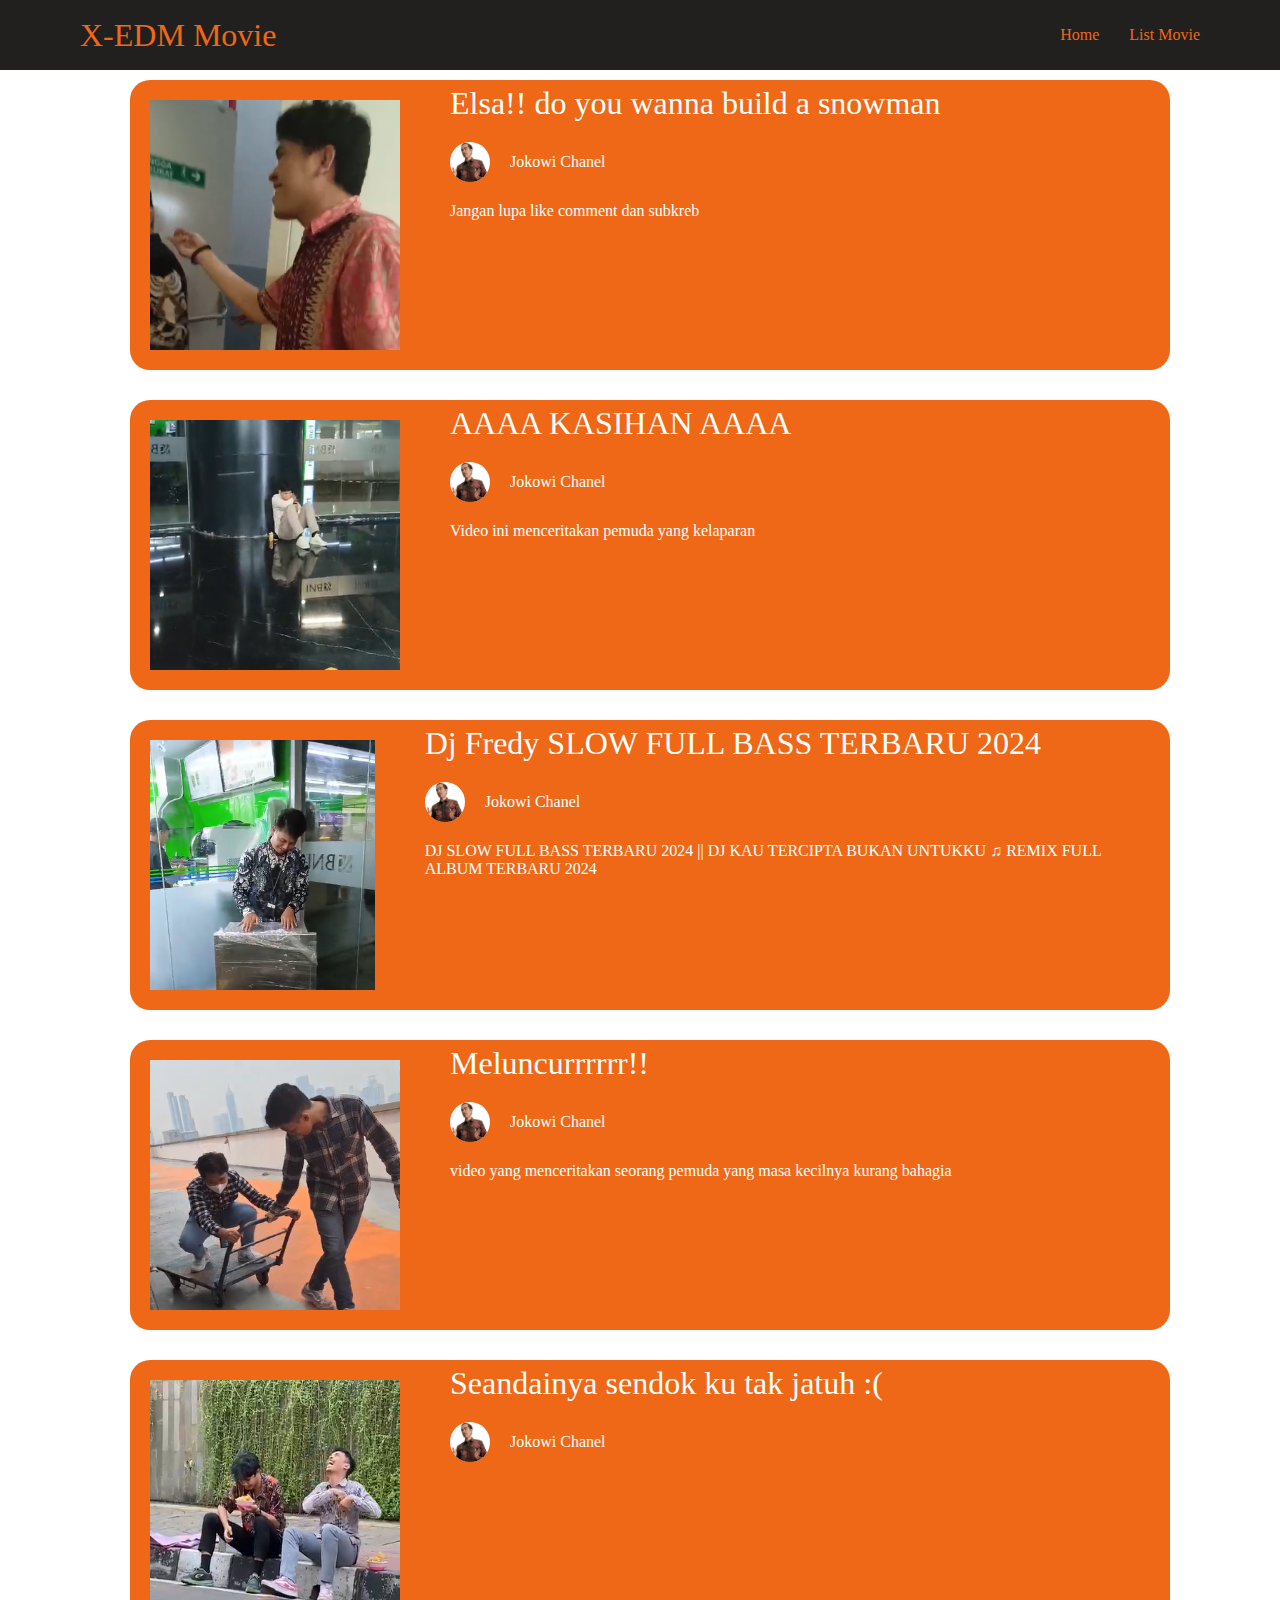
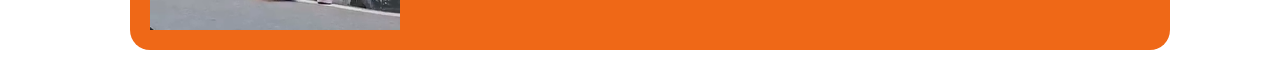
==== moviecard.html @ bce836df "done" ====
<!DOCTYPE html>
<html lang="en">

<head>
    <meta charset="UTF-8">
    <meta name="viewport" content="width=device-width, initial-scale=1.0">
    <title>Document</title>
    <link rel="stylesheet" href="styleCardHome.css">
</head>

<body>
    <nav>
        <div class="warpNav">
            <h1>X-EDM Movie</h1>
            <div class="bntNav">
                <a href="index.html">Home</a>
                <a href="moviecard.html">List Movie</a>
            </div>
        </div>
    </nav>
    <div class="containerMovie">
        <a href="video1.html">
            <div class="cardMovie">
                <img src="asset/elsaa.png" alt=""  id="imgCard">
                <div class="articleMovie">
                    <h1>Elsa!! do you wanna build a snowman</h1>
                    <div class="akun">
                        <img src="asset/jokowi.png" alt="" id="imgAkun">
                        <h1>Jokowi Chanel</h1>
                    </div>
                    <P>Jangan lupa like comment dan subkreb</P>
                </div>
            </div>
        </a>
        <a href="video2.html">
            <div class="cardMovie">
                <img src="asset/opiSad.png" alt=""  id="imgCard">
                <div class="articleMovie">
                    <h1>AAAA KASIHAN AAAA</h1>
                    <div class="akun">
                        <img src="asset/jokowi.png" alt="" id="imgAkun">
                        <h1>Jokowi Chanel</h1>
                    </div>
                    <P>Video ini menceritakan pemuda yang kelaparan</P>
                </div>
            </div>
        </a>
        <a href="video3.html">
            <div class="cardMovie">
                <img src="asset/djFredy.png" alt=""  id="imgCard">
                <div class="articleMovie">
                    <h1>Dj Fredy SLOW FULL BASS TERBARU 2024</h1>
                    <div class="akun">
                        <img src="asset/jokowi.png" alt="" id="imgAkun">
                        <h1>Jokowi Chanel</h1>
                    </div>
                    <P>DJ SLOW FULL BASS TERBARU 2024 || DJ KAU TERCIPTA BUKAN UNTUKKU ♫ REMIX FULL ALBUM TERBARU 2024</P>
                </div>
            </div>
        </a>
        <a href="video4.html">
            <div class="cardMovie">
                <img src="asset/meluncurrr.png" alt=""  id="imgCard">
                <div class="articleMovie">
                    <h1>Meluncurrrrrr!!</h1>
                    <div class="akun">
                        <img src="asset/jokowi.png" alt="" id="imgAkun">
                        <h1>Jokowi Chanel</h1>
                    </div>
                    <P>video yang menceritakan seorang pemuda yang masa kecilnya kurang bahagia</P>
                </div>
            </div>
        </a>
        <a href="video5.html">
            <div class="cardMovie">
                <img src="asset/sendokk.png" alt=""  id="imgCard">
                <div class="articleMovie">
                    <h1>Seandainya sendok ku tak jatuh :(</h1>
                    <div class="akun">
                        <img src="asset/jokowi.png" alt="" id="imgAkun">
                        <h1>Jokowi Chanel</h1>
                    </div>
                    <P></P>
                </div>
            </div>
        </a>
    </div>
    
</body>

</html>
---- styleCardHome.css ----
@import url('https://fonts.googleapis.com/css2?family=League+Spartan:wght@100;200;300;400;500;600;700;800;900&family=Permanent+Marker&family=Rubik+Burned&display=swap');

*{
    padding: 0;
    margin: 0;
    font-family: "Permanent Marker", cursive;
    font-weight: 400;
    font-style: normal;
    
}

body {
    background-color: white;
}

nav {
    width: 100%;
}

.warpNav {
    height: 70px;
    background-color: #21201f;
    align-items: center;
    justify-content: space-between;
    display: flex;
    padding: 0 80px;
    flex-wrap: wrap;
}

nav h1 {
    color: #ef6817;
}

.bntNav a {
    text-decoration: none;
    color: #ef6817;
}

.bntNav {
    display: flex;
    gap: 30px;
}

.containerMovie{
    gap: 30px;
    width: 100%;
    height: fit-content;
    display: flex;
    align-items: center;
    justify-content: center;
    flex-direction: column;
    padding: 10px;
}

.containerMovie a{
    text-decoration: none;
    color: white;
}

.cardMovie{
    width: 1000px;
    height: 250px;
    background-color: #ef6817;
    border-radius: 20px;
    display: flex;
    justify-content: flex-start;
    align-items: center;
    padding: 20px;
}

.akun{
    display: flex;
    align-items: center;
    gap: 20px;
}

.akun h1{
    font-size: 16px;
}

.articleMovie{
    height: 280px;
    margin-left: 50px;
    display: flex;
    flex-direction: column;
    gap: 20px;
}

#imgAkun{
    width: 40px;
    height: 40px;
    background: white;
    border-radius: 50%;
}

#imgCard{
    width: 250px;
    height: 250px;
}
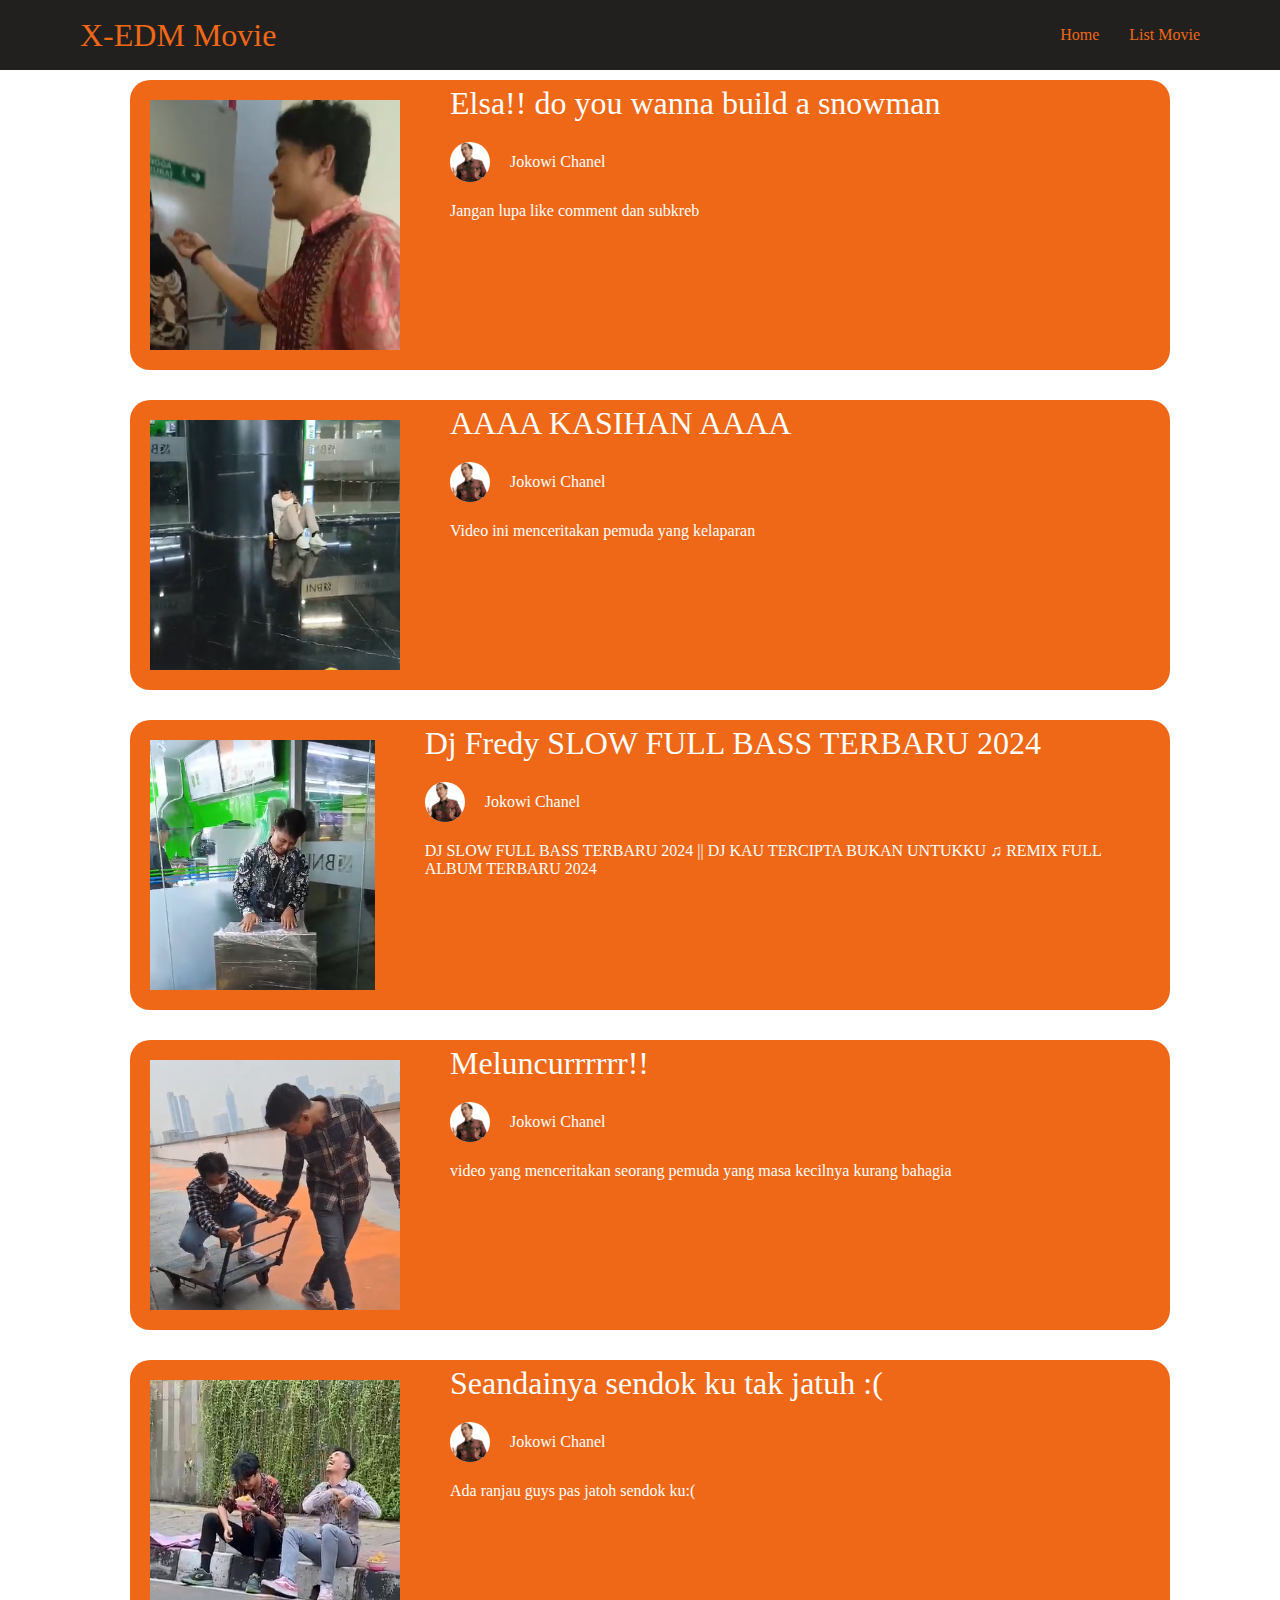
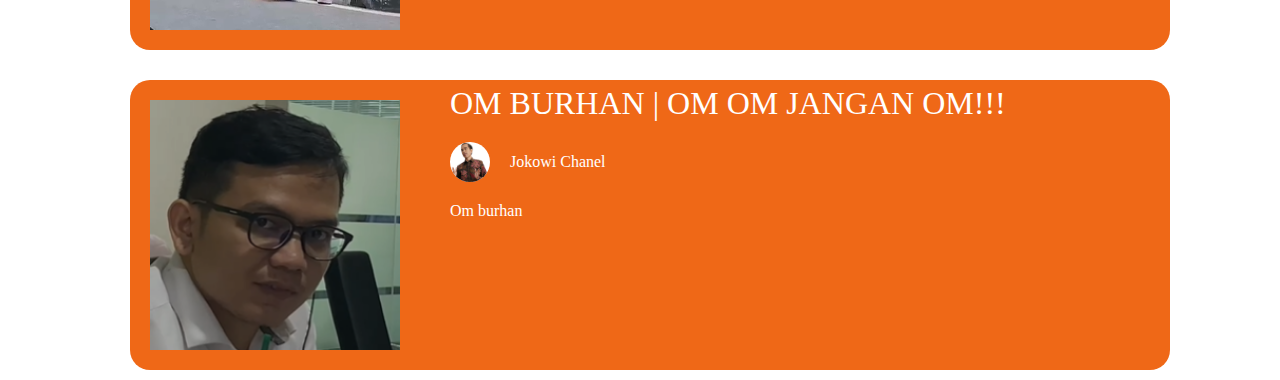
==== commit adb24618: "om" ====
--- a/moviecard.html
+++ b/moviecard.html
@@ -80,7 +80,20 @@
                         <img src="asset/jokowi.png" alt="" id="imgAkun">
                         <h1>Jokowi Chanel</h1>
                     </div>
-                    <P></P>
+                    <P>Ada ranjau guys pas jatoh sendok ku:(</P>
+                </div>
+            </div>
+        </a>
+        <a href="video6.html">
+            <div class="cardMovie">
+                <img src="asset/om.png" alt=""  id="imgCard">
+                <div class="articleMovie">
+                    <h1>OM BURHAN | OM OM JANGAN OM!!!</h1>
+                    <div class="akun">
+                        <img src="asset/jokowi.png" alt="" id="imgAkun">
+                        <h1>Jokowi Chanel</h1>
+                    </div>
+                    <P>Om burhan</P>
                 </div>
             </div>
         </a>
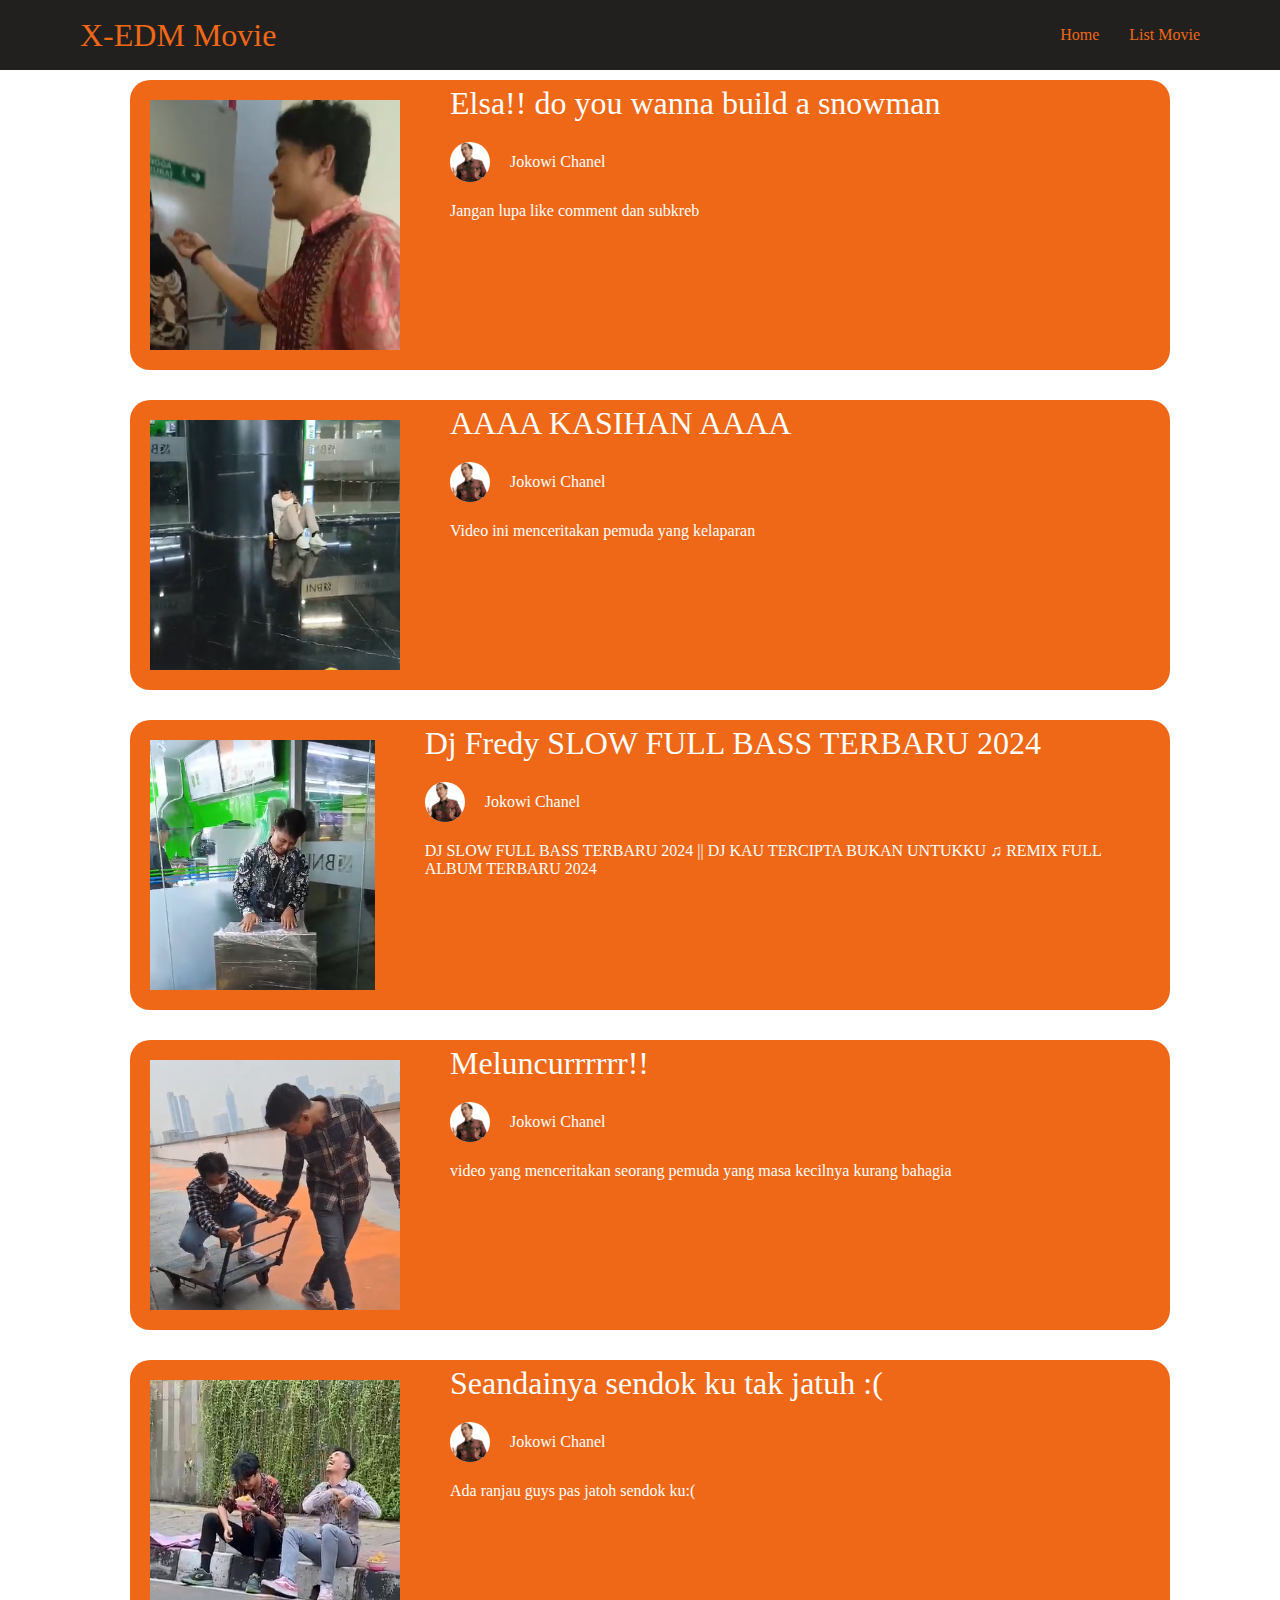
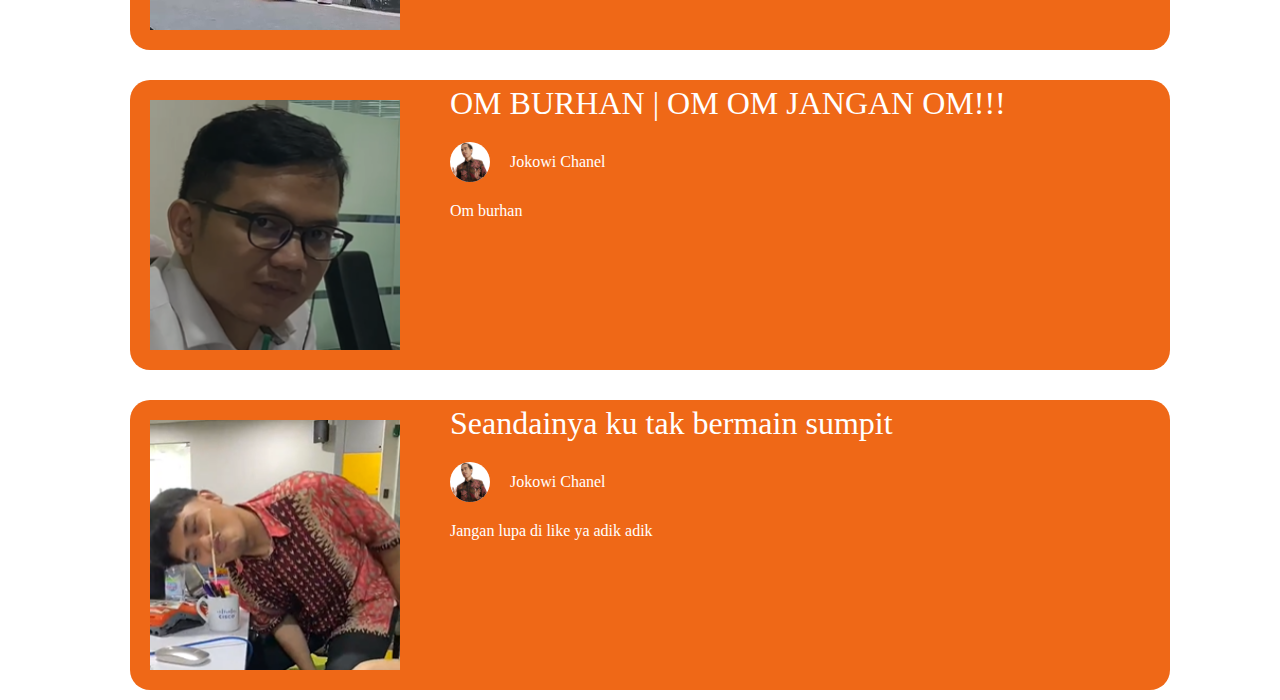
==== commit 5bda846f: "done" ====
--- a/moviecard.html
+++ b/moviecard.html
@@ -97,6 +97,19 @@
                 </div>
             </div>
         </a>
+        <a href="video7.html">
+            <div class="cardMovie">
+                <img src="asset/sumpit.png" alt=""  id="imgCard">
+                <div class="articleMovie">
+                    <h1>Seandainya ku tak bermain sumpit</h1>
+                    <div class="akun">
+                        <img src="asset/jokowi.png" alt="" id="imgAkun">
+                        <h1>Jokowi Chanel</h1>
+                    </div>
+                    <P>Jangan lupa di like ya adik adik</P>
+                </div>
+            </div>
+        </a>
     </div>
     
 </body>
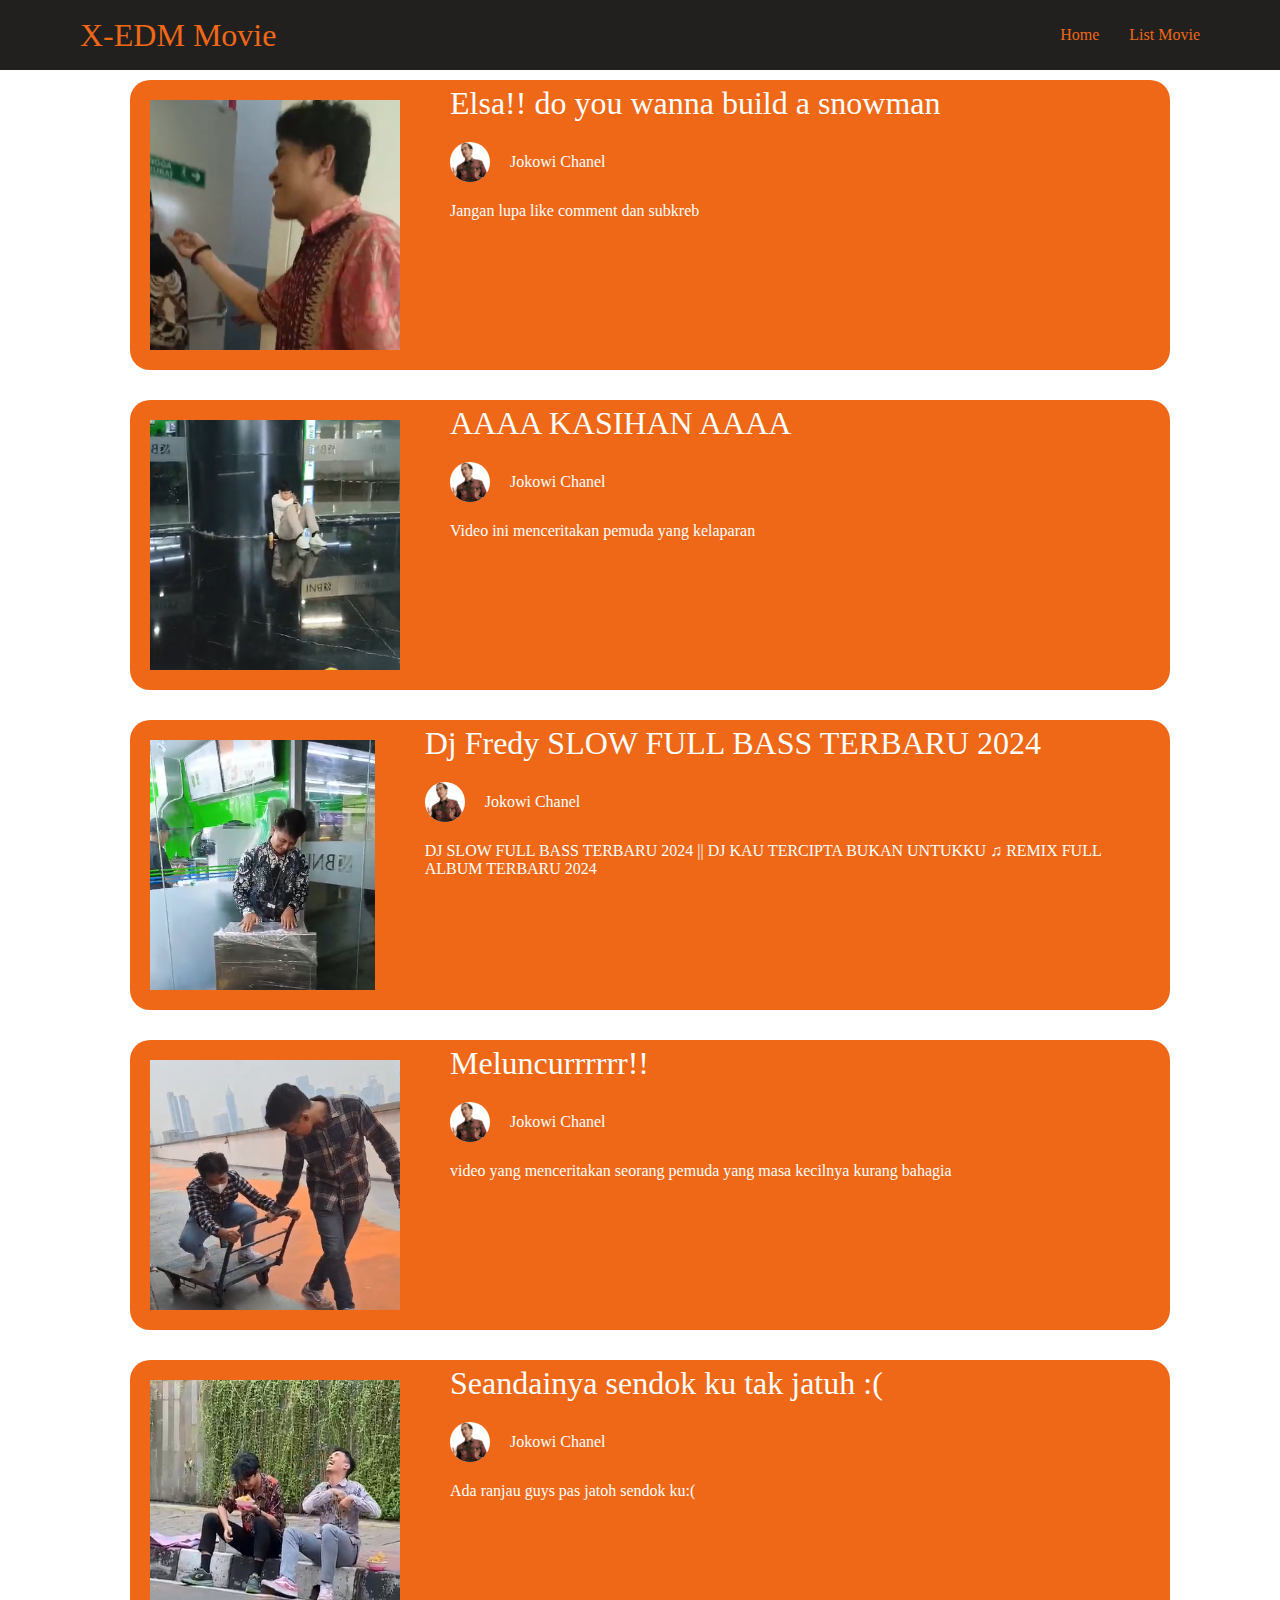
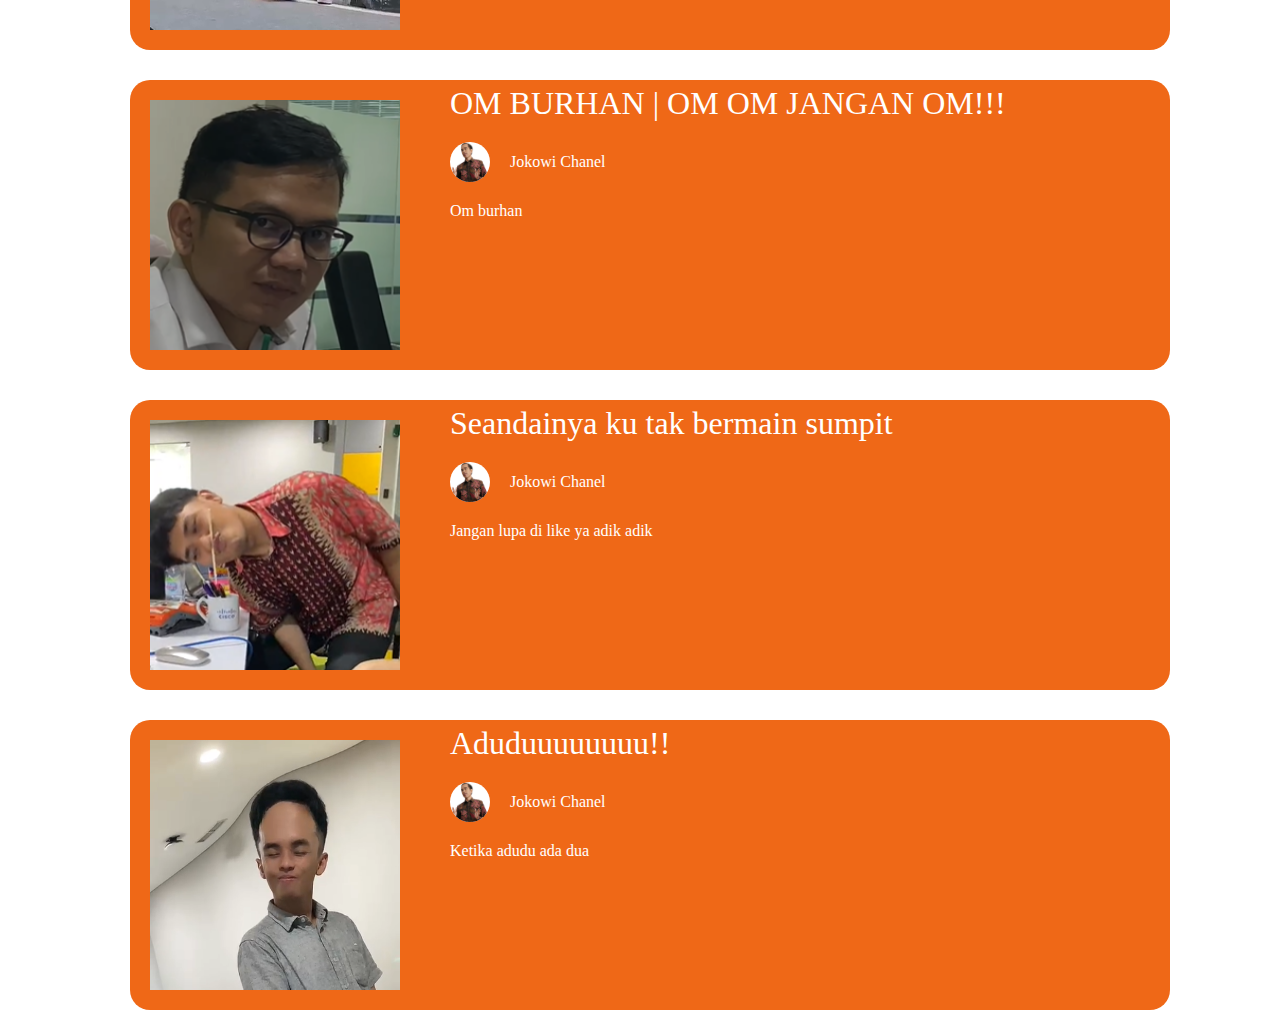
==== commit c6f209bc: "done" ====
--- a/moviecard.html
+++ b/moviecard.html
@@ -110,6 +110,19 @@
                 </div>
             </div>
         </a>
+        <a href="video8.html">
+            <div class="cardMovie">
+                <img src="asset/adudu.png" alt=""  id="imgCard">
+                <div class="articleMovie">
+                    <h1>Aduduuuuuuuu!!</h1>
+                    <div class="akun">
+                        <img src="asset/jokowi.png" alt="" id="imgAkun">
+                        <h1>Jokowi Chanel</h1>
+                    </div>
+                    <P>Ketika adudu ada dua</P>
+                </div>
+            </div>
+        </a>
     </div>
     
 </body>
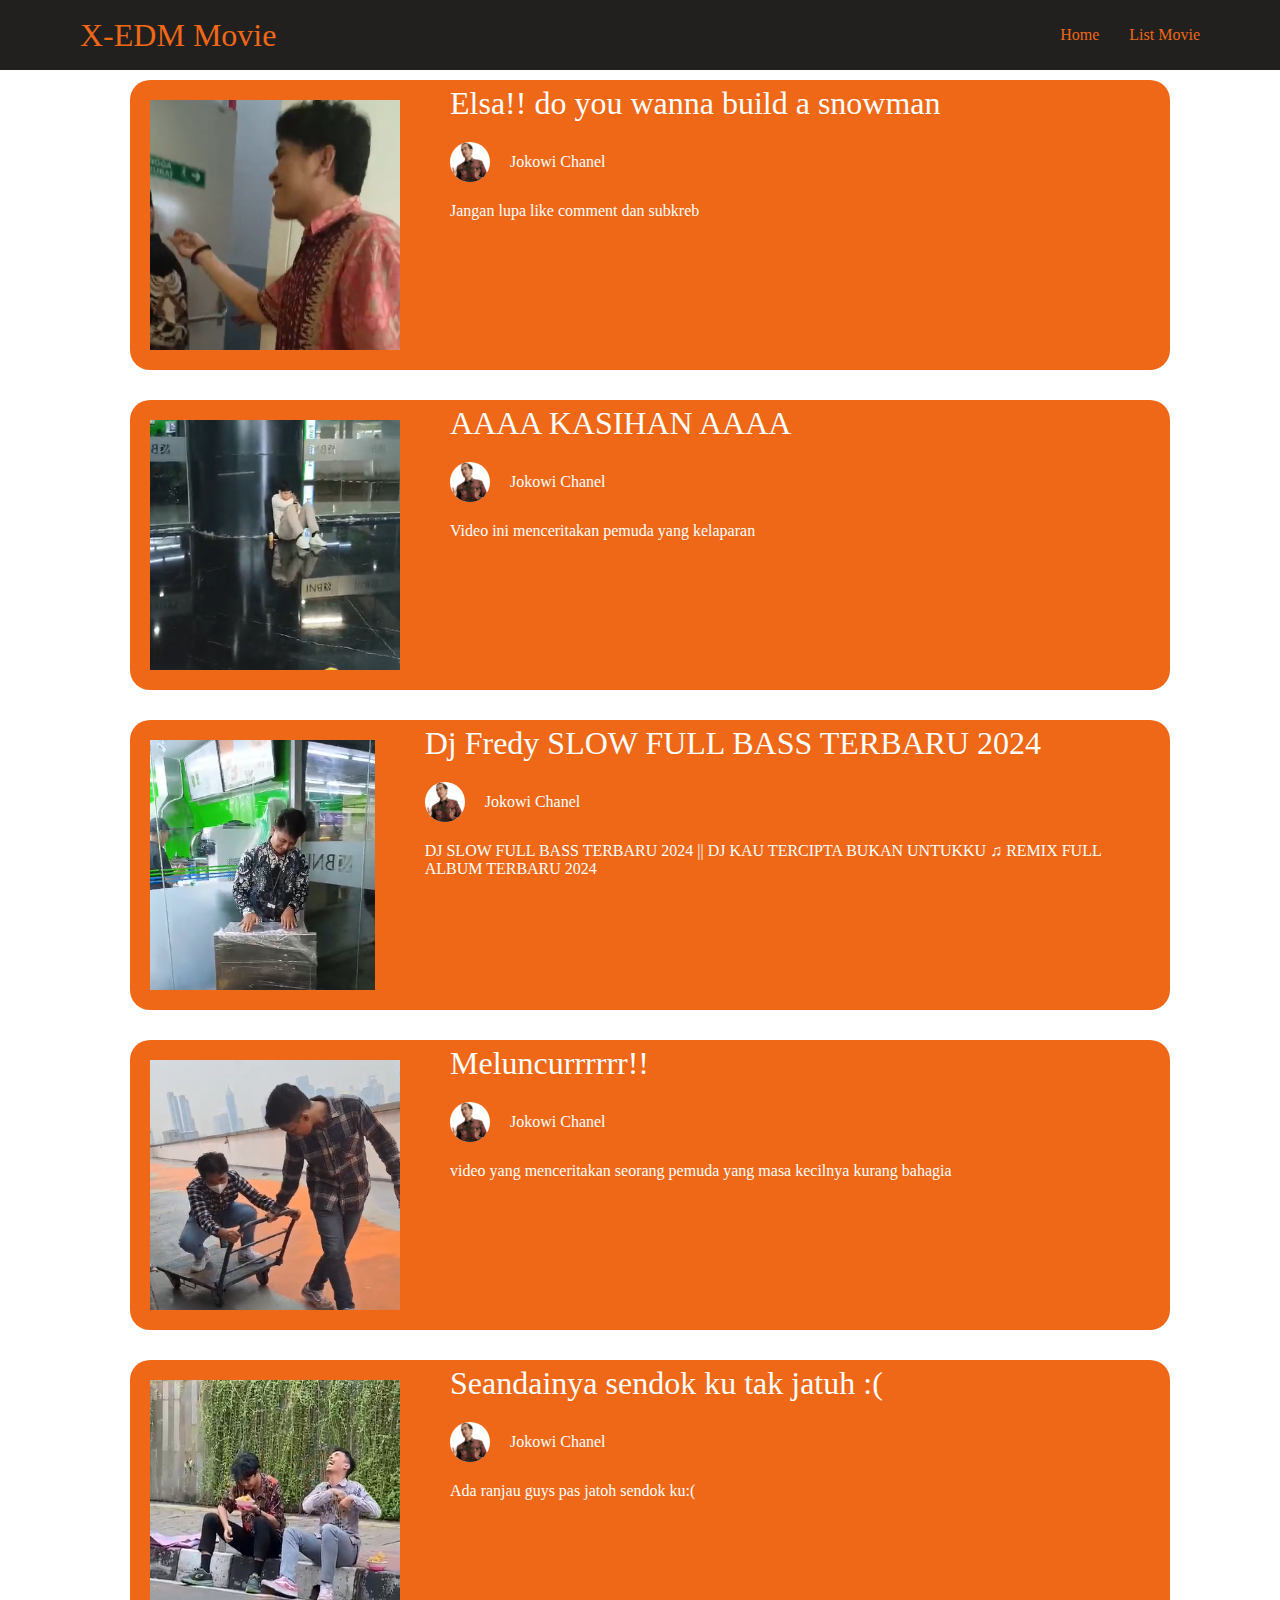
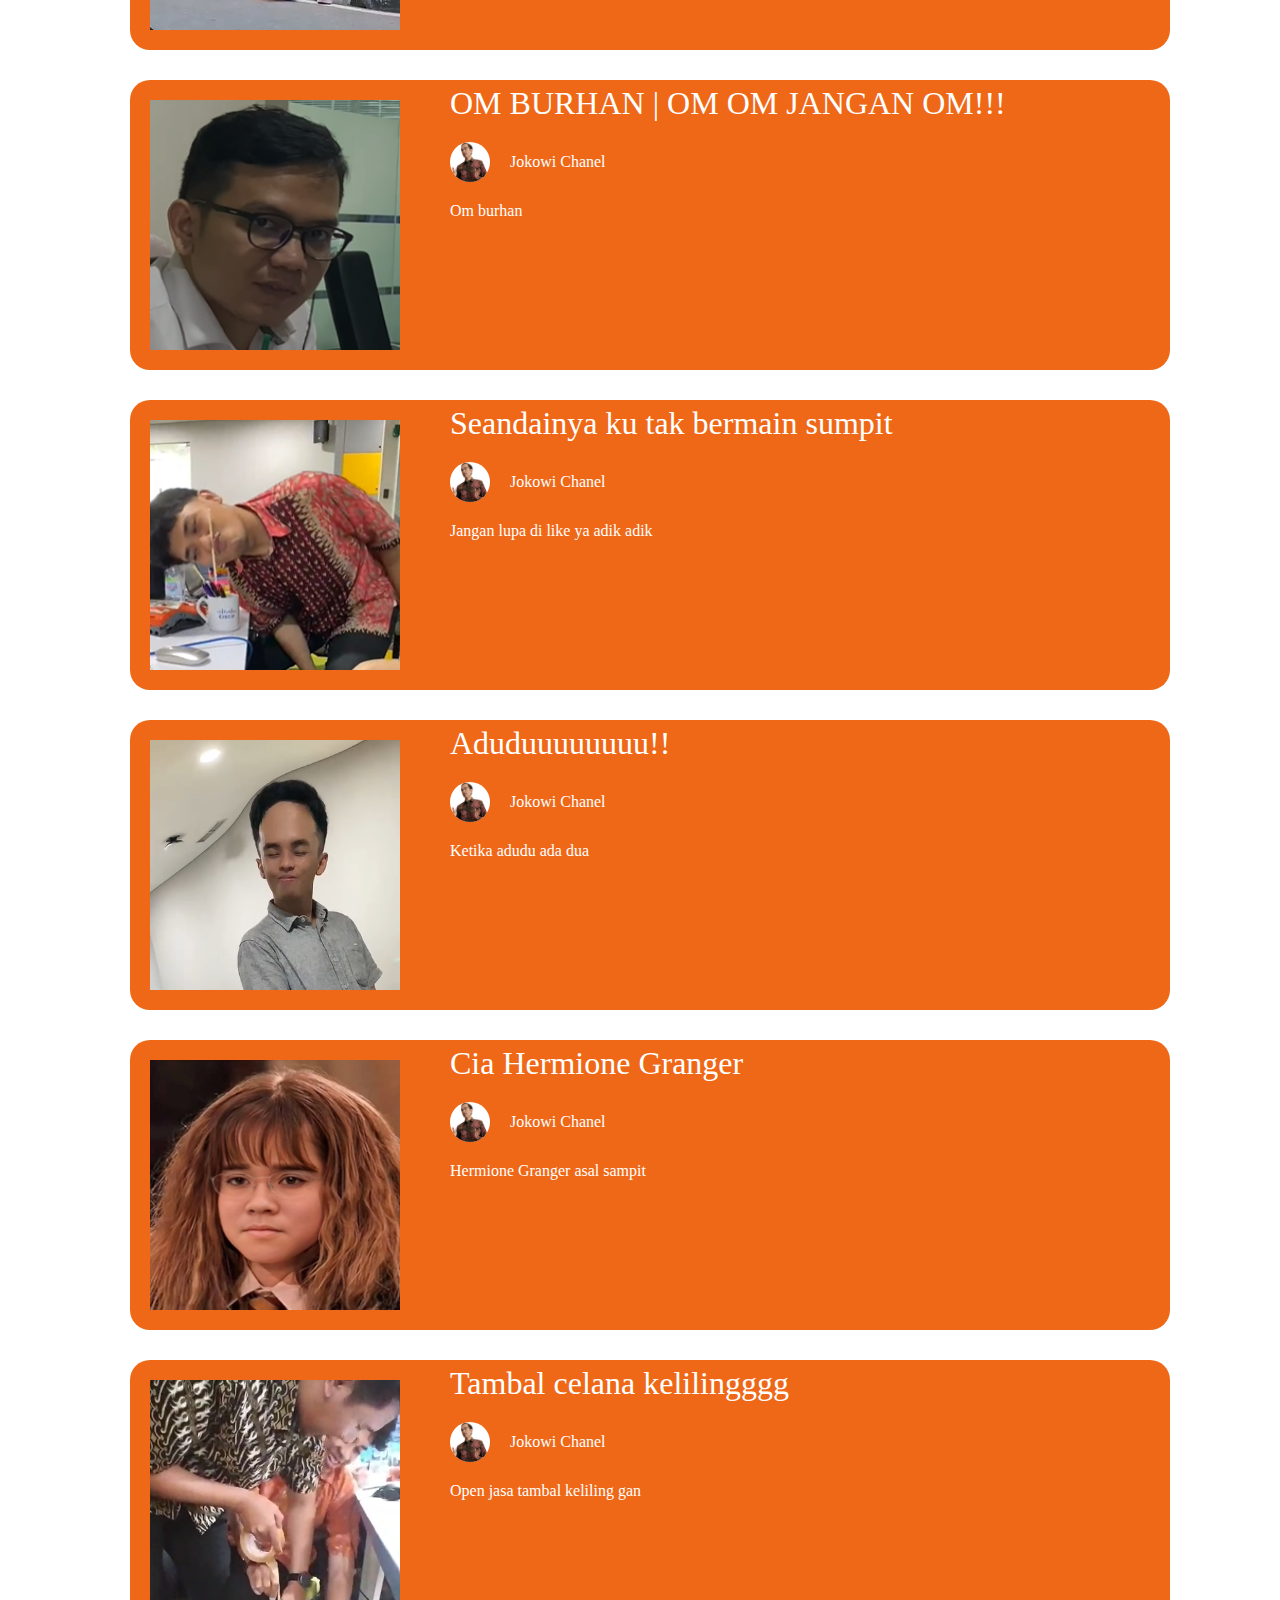
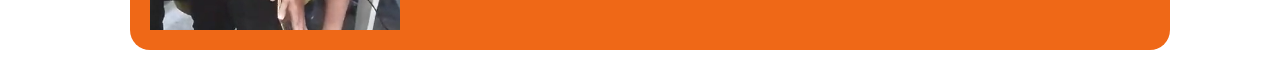
==== commit 57a49ede: "done" ====
--- a/moviecard.html
+++ b/moviecard.html
@@ -123,6 +123,32 @@
                 </div>
             </div>
         </a>
+        <a href="video9.html">
+            <div class="cardMovie">
+                <img src="asset/ciaaa.png" alt=""  id="imgCard">
+                <div class="articleMovie">
+                    <h1>Cia Hermione Granger</h1>
+                    <div class="akun">
+                        <img src="asset/jokowi.png" alt="" id="imgAkun">
+                        <h1>Jokowi Chanel</h1>
+                    </div>
+                    <P>Hermione Granger asal sampit</P>
+                </div>
+            </div>
+        </a>
+        <a href="video10.html">
+            <div class="cardMovie">
+                <img src="asset/robekk.png" alt=""  id="imgCard">
+                <div class="articleMovie">
+                    <h1>Tambal celana kelilingggg</h1>
+                    <div class="akun">
+                        <img src="asset/jokowi.png" alt="" id="imgAkun">
+                        <h1>Jokowi Chanel</h1>
+                    </div>
+                    <P>Open jasa tambal keliling gan</P>
+                </div>
+            </div>
+        </a>
     </div>
     
 </body>
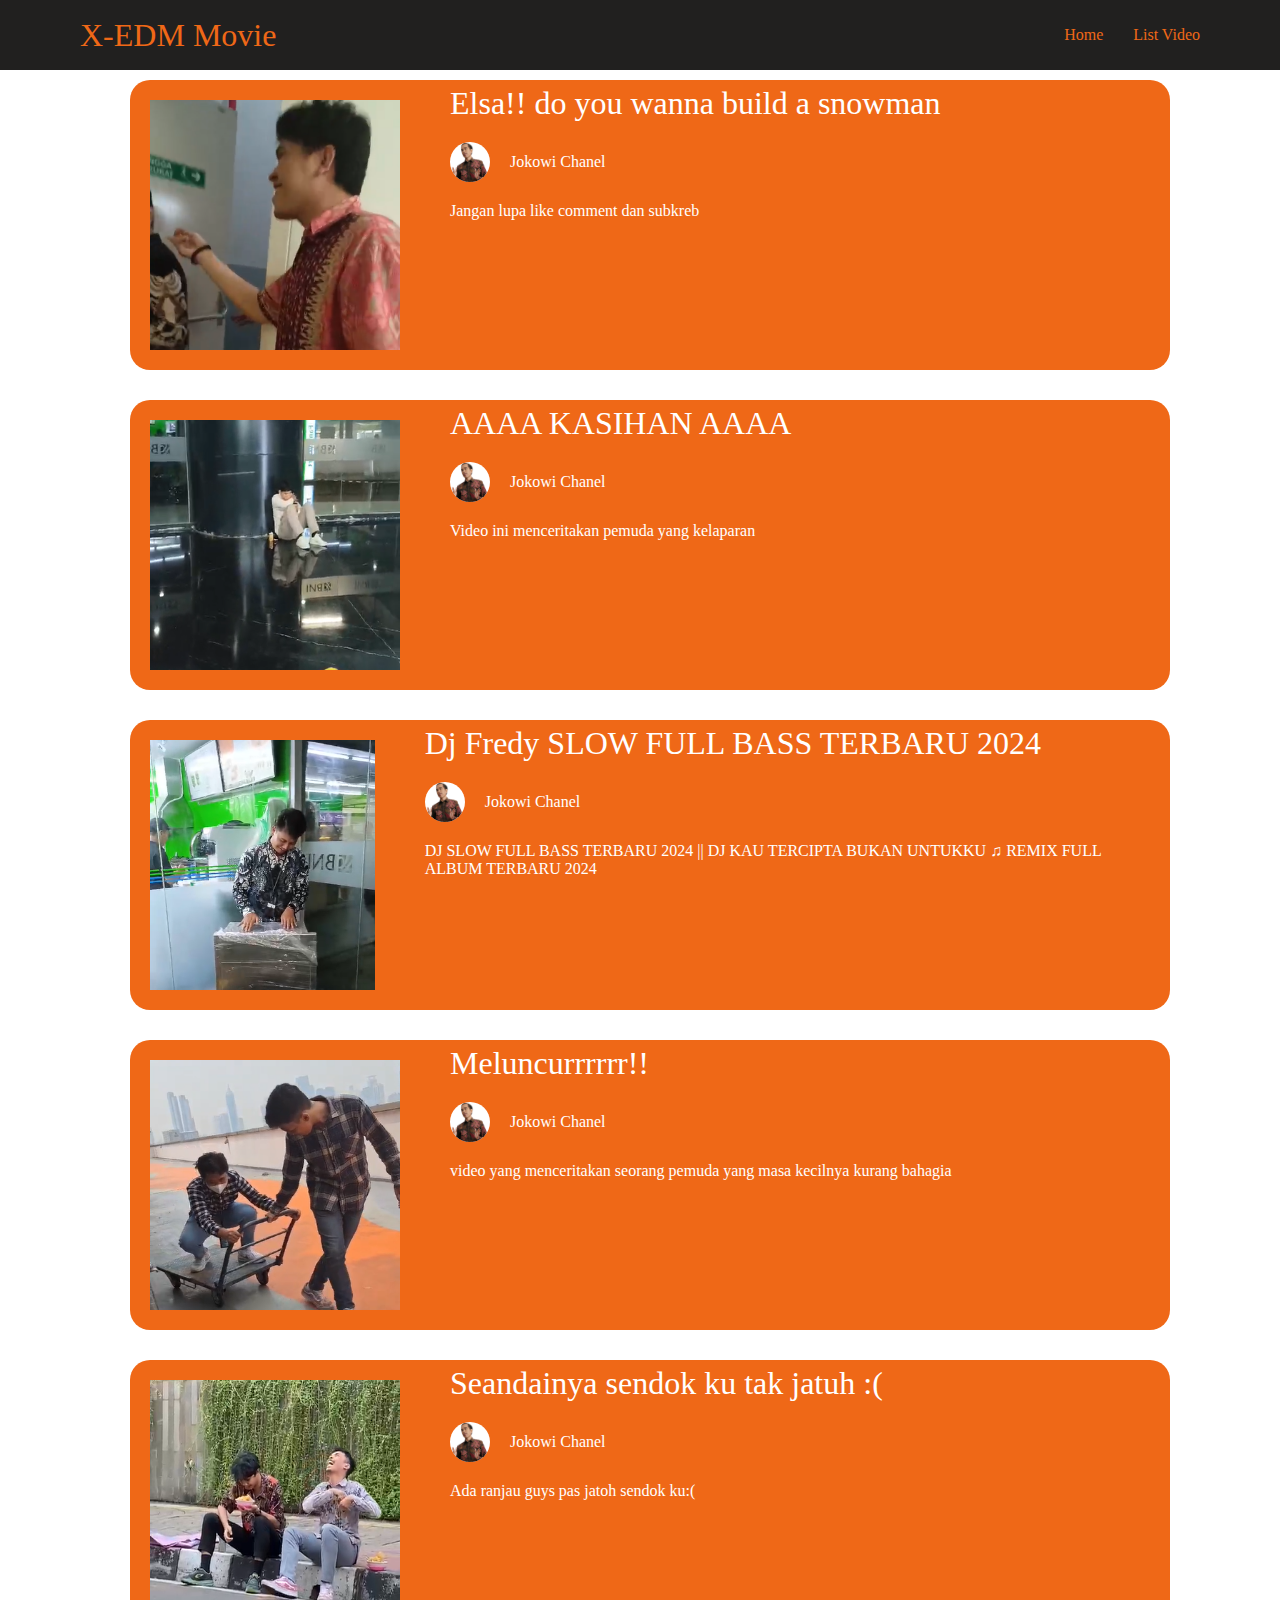
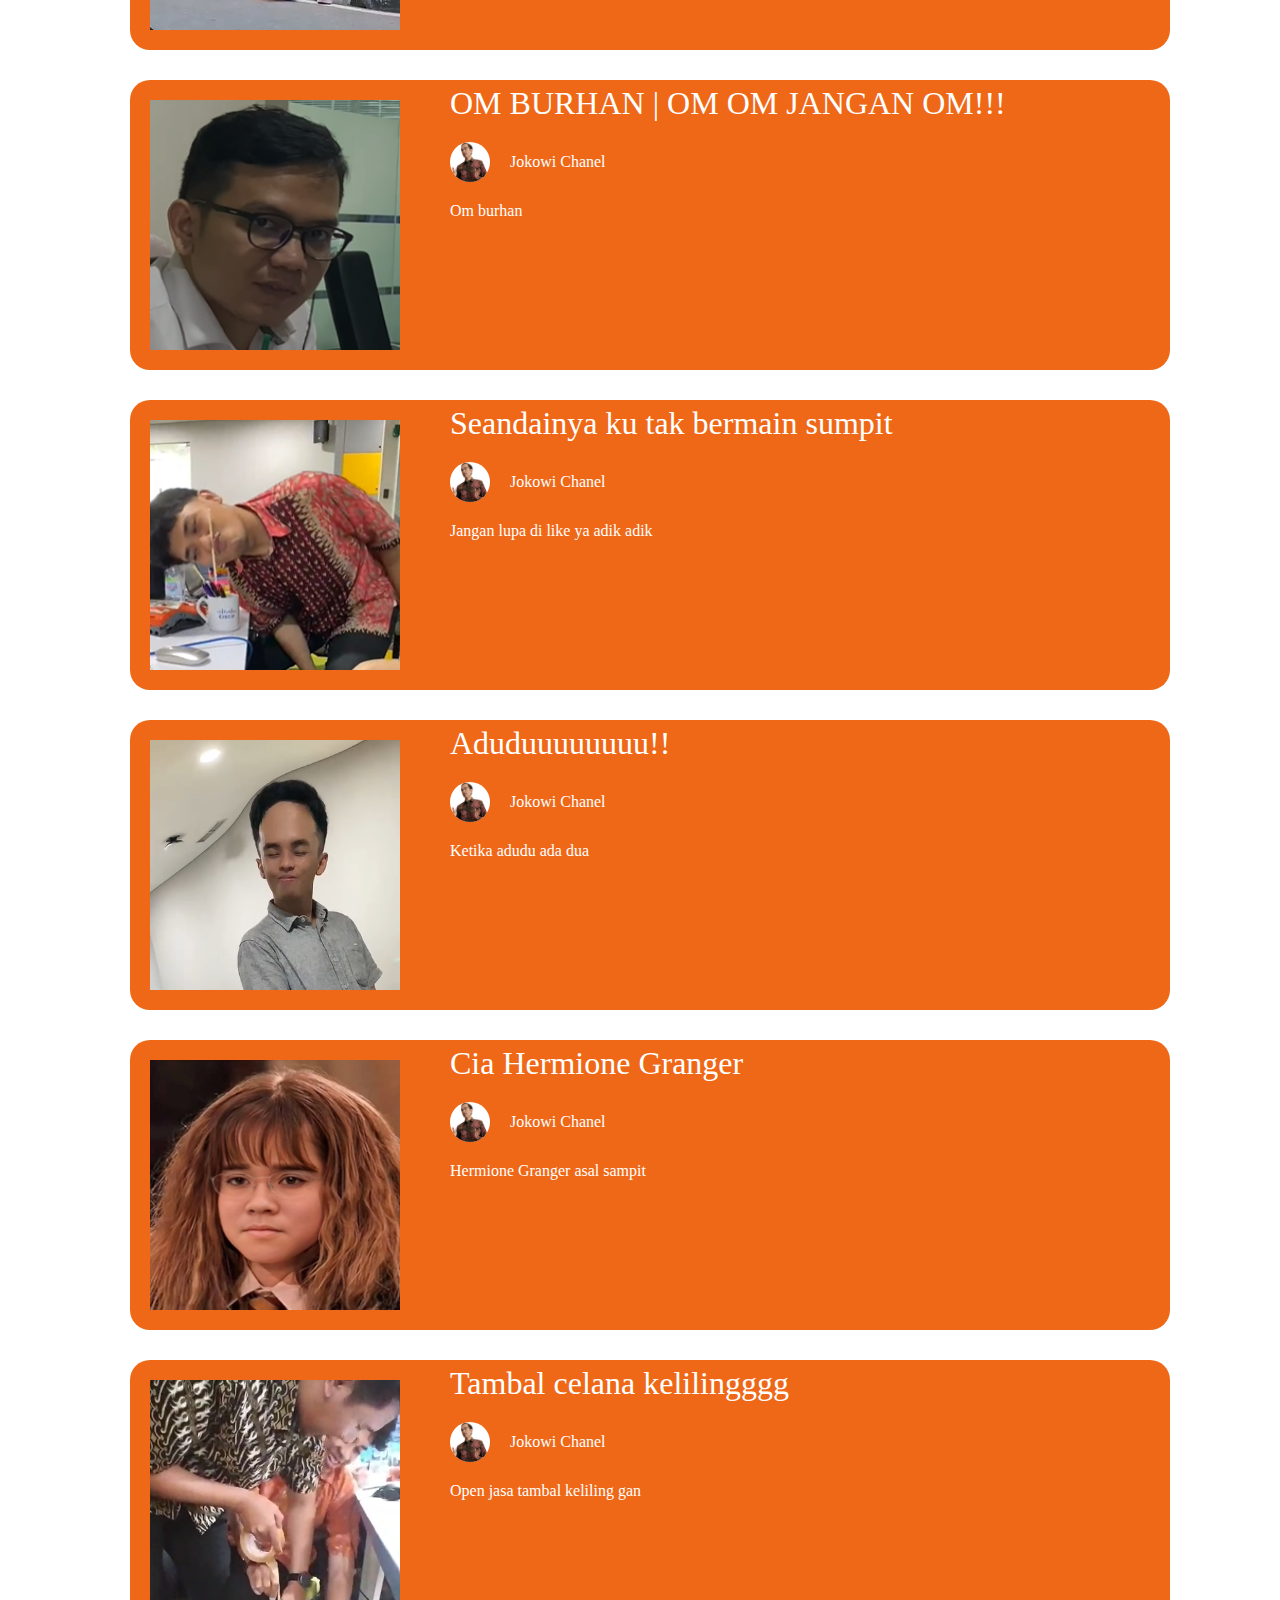
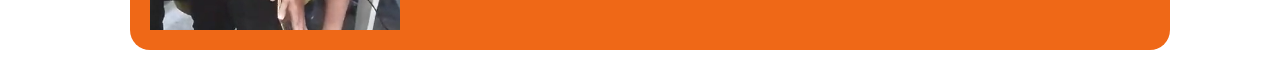
==== commit 98a77165: "done" ====
--- a/moviecard.html
+++ b/moviecard.html
@@ -4,8 +4,10 @@
 <head>
     <meta charset="UTF-8">
     <meta name="viewport" content="width=device-width, initial-scale=1.0">
-    <title>Document</title>
+    <title>List Video</title>
     <link rel="stylesheet" href="styleCardHome.css">
+    <link rel="icon" href="asset/favicon.ico" type="image/x-icon">
+    <link rel="shortcut icon" href="favicon.ico" type="image/x-icon">
 </head>
 
 <body>
@@ -14,7 +16,7 @@
             <h1>X-EDM Movie</h1>
             <div class="bntNav">
                 <a href="index.html">Home</a>
-                <a href="moviecard.html">List Movie</a>
+                <a href="moviecard.html">List Video</a>
             </div>
         </div>
     </nav>
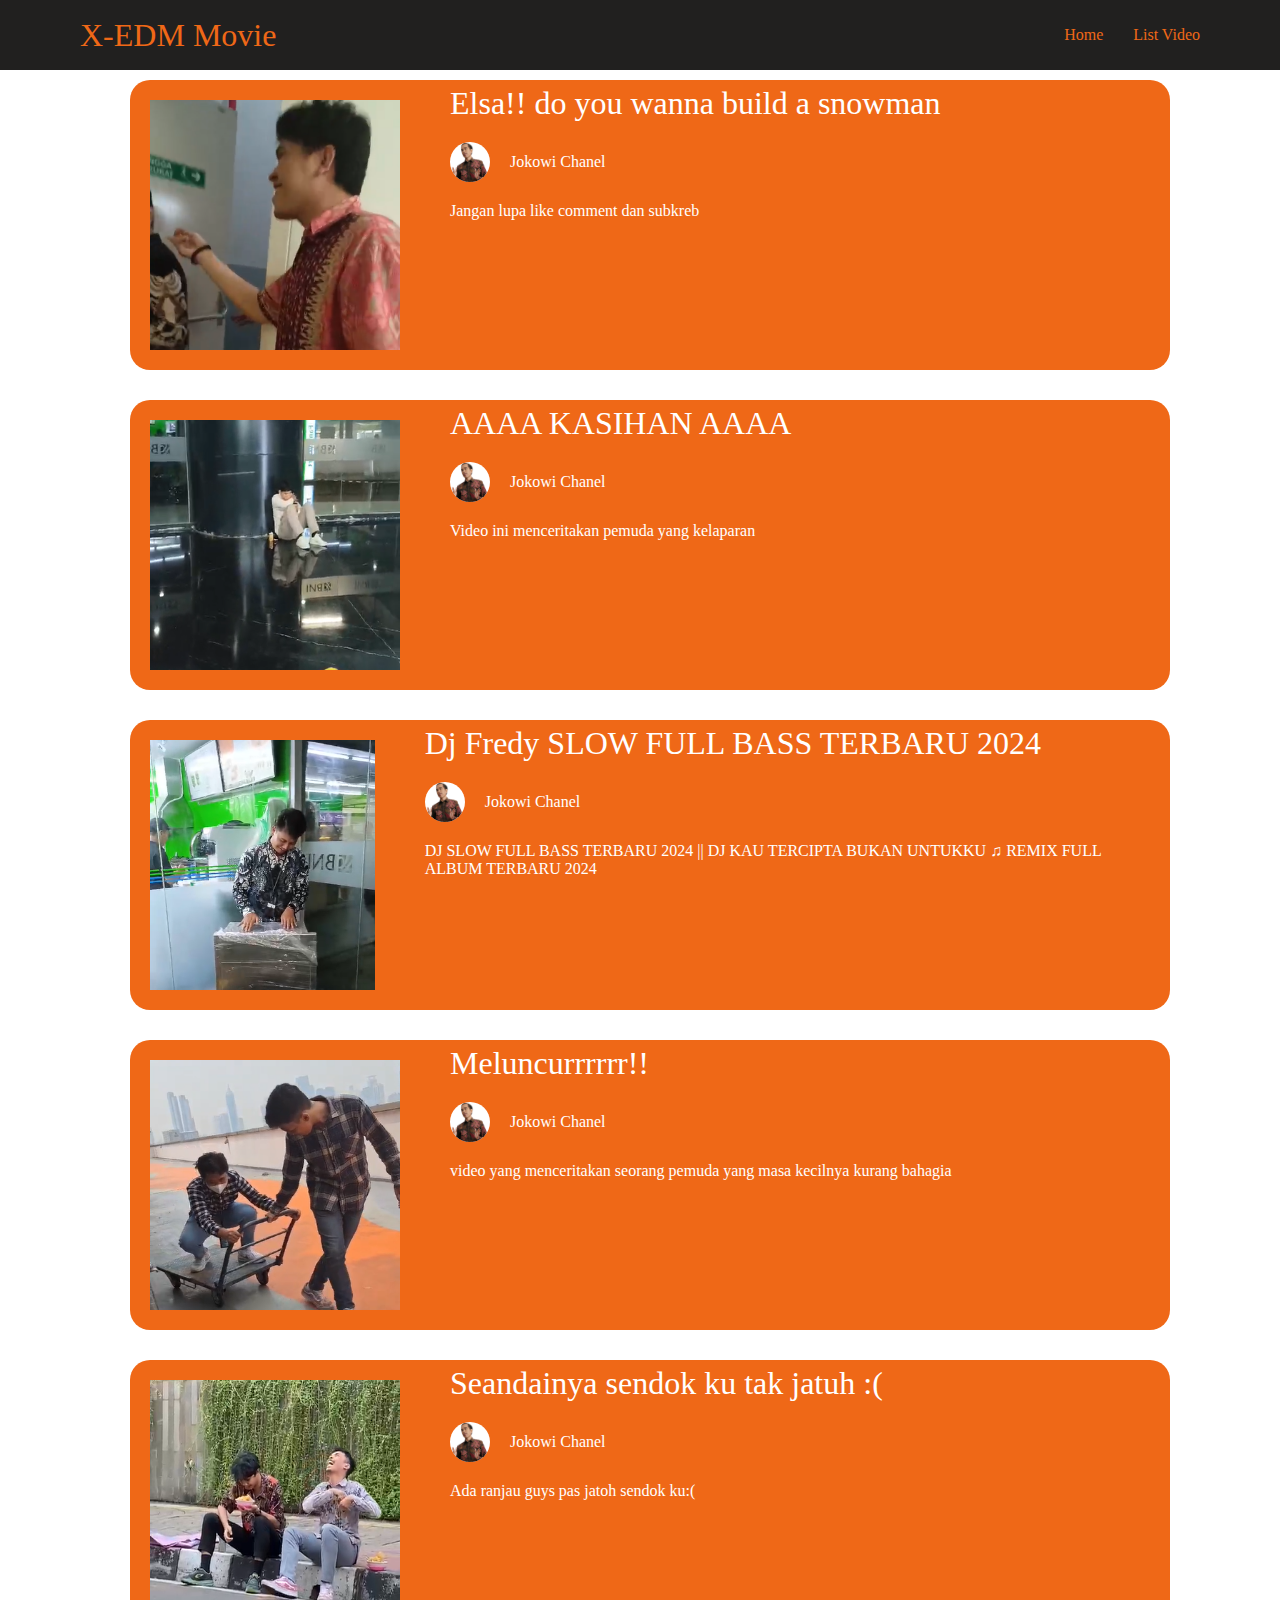
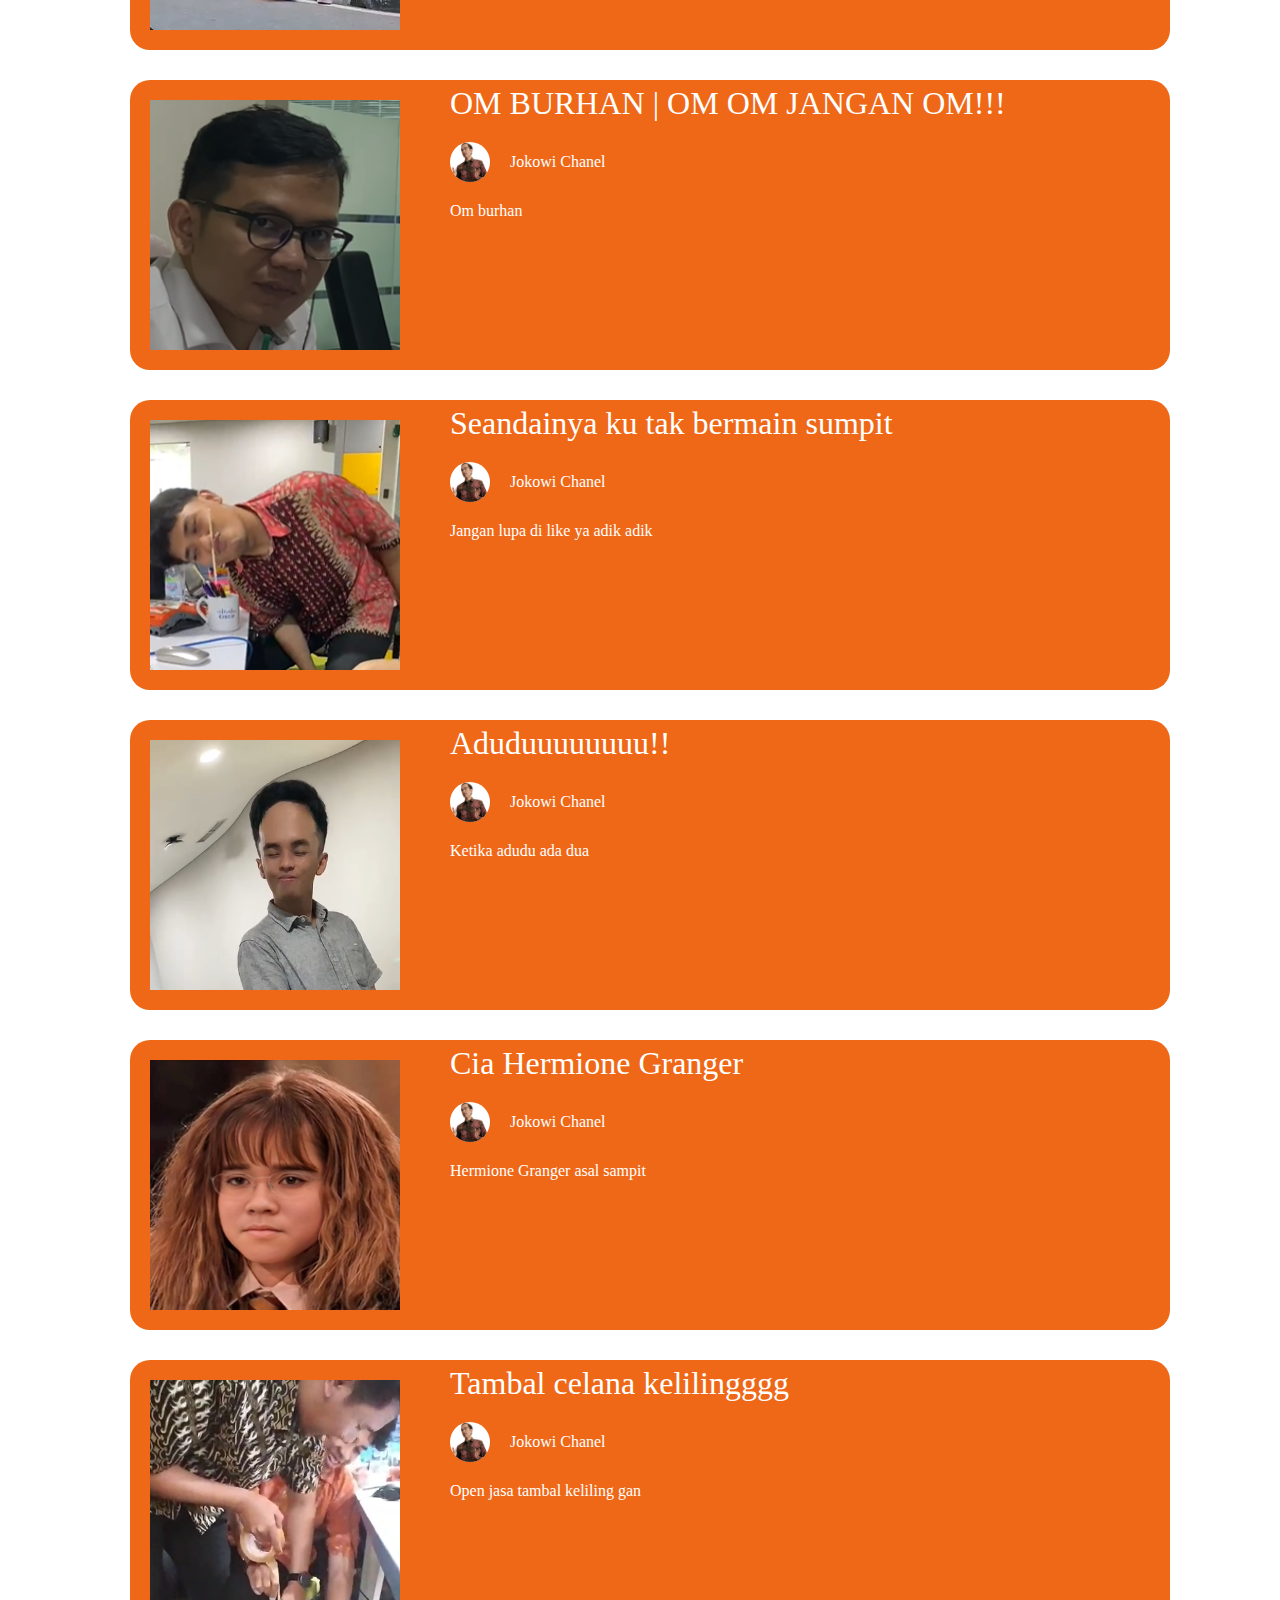
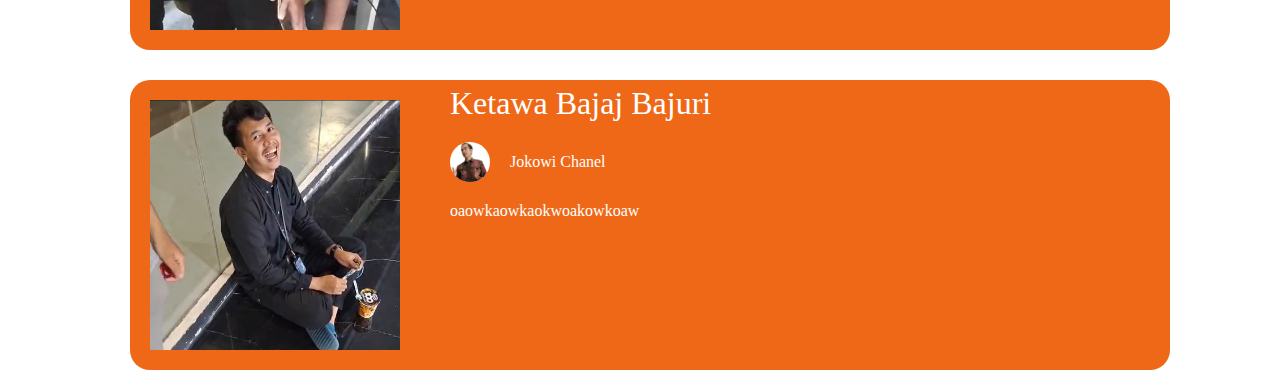
==== commit 00d2f57b: "done" ====
--- a/moviecard.html
+++ b/moviecard.html
@@ -151,6 +151,19 @@
                 </div>
             </div>
         </a>
+        <a href="video11.html">
+            <div class="cardMovie">
+                <img src="asset/ketawa.png" alt=""  id="imgCard">
+                <div class="articleMovie">
+                    <h1>Ketawa Bajaj Bajuri</h1>
+                    <div class="akun">
+                        <img src="asset/jokowi.png" alt="" id="imgAkun">
+                        <h1>Jokowi Chanel</h1>
+                    </div>
+                    <P>oaowkaowkaokwoakowkoaw</P>
+                </div>
+            </div>
+        </a>
     </div>
     
 </body>
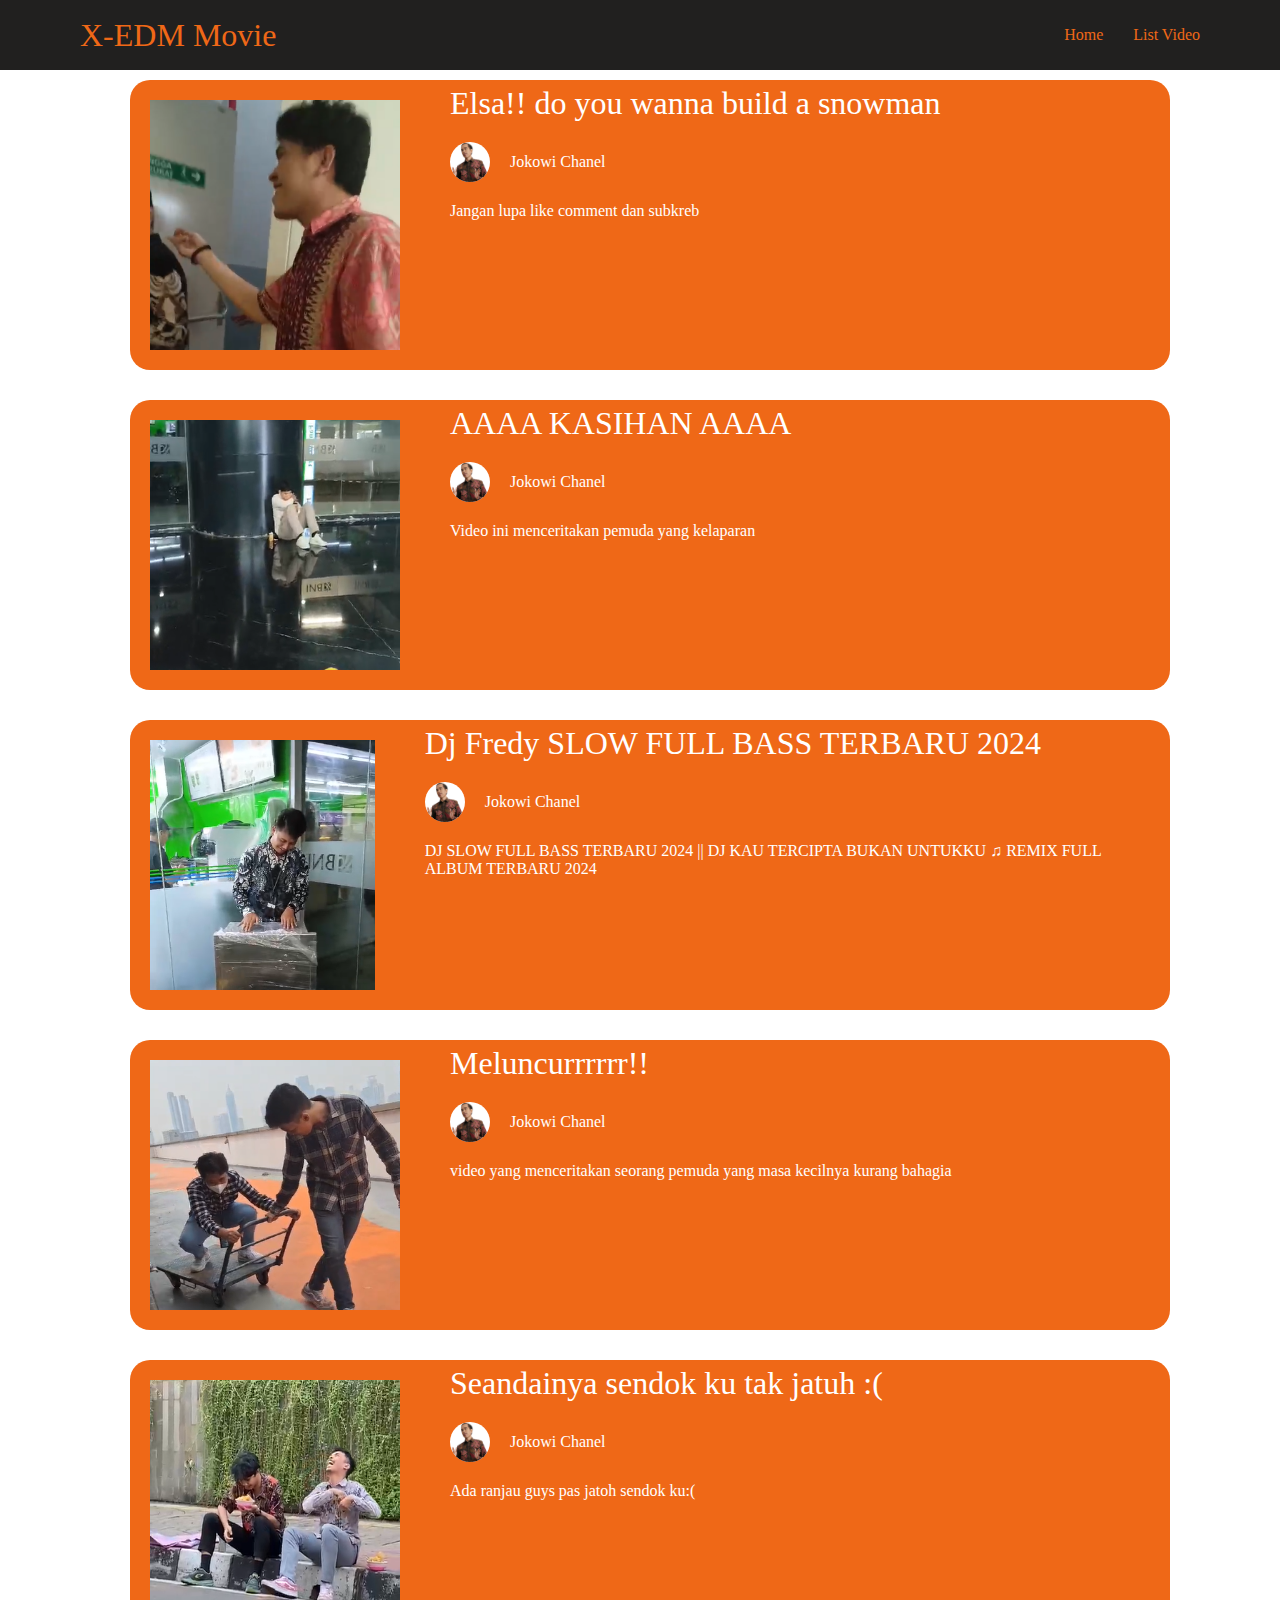
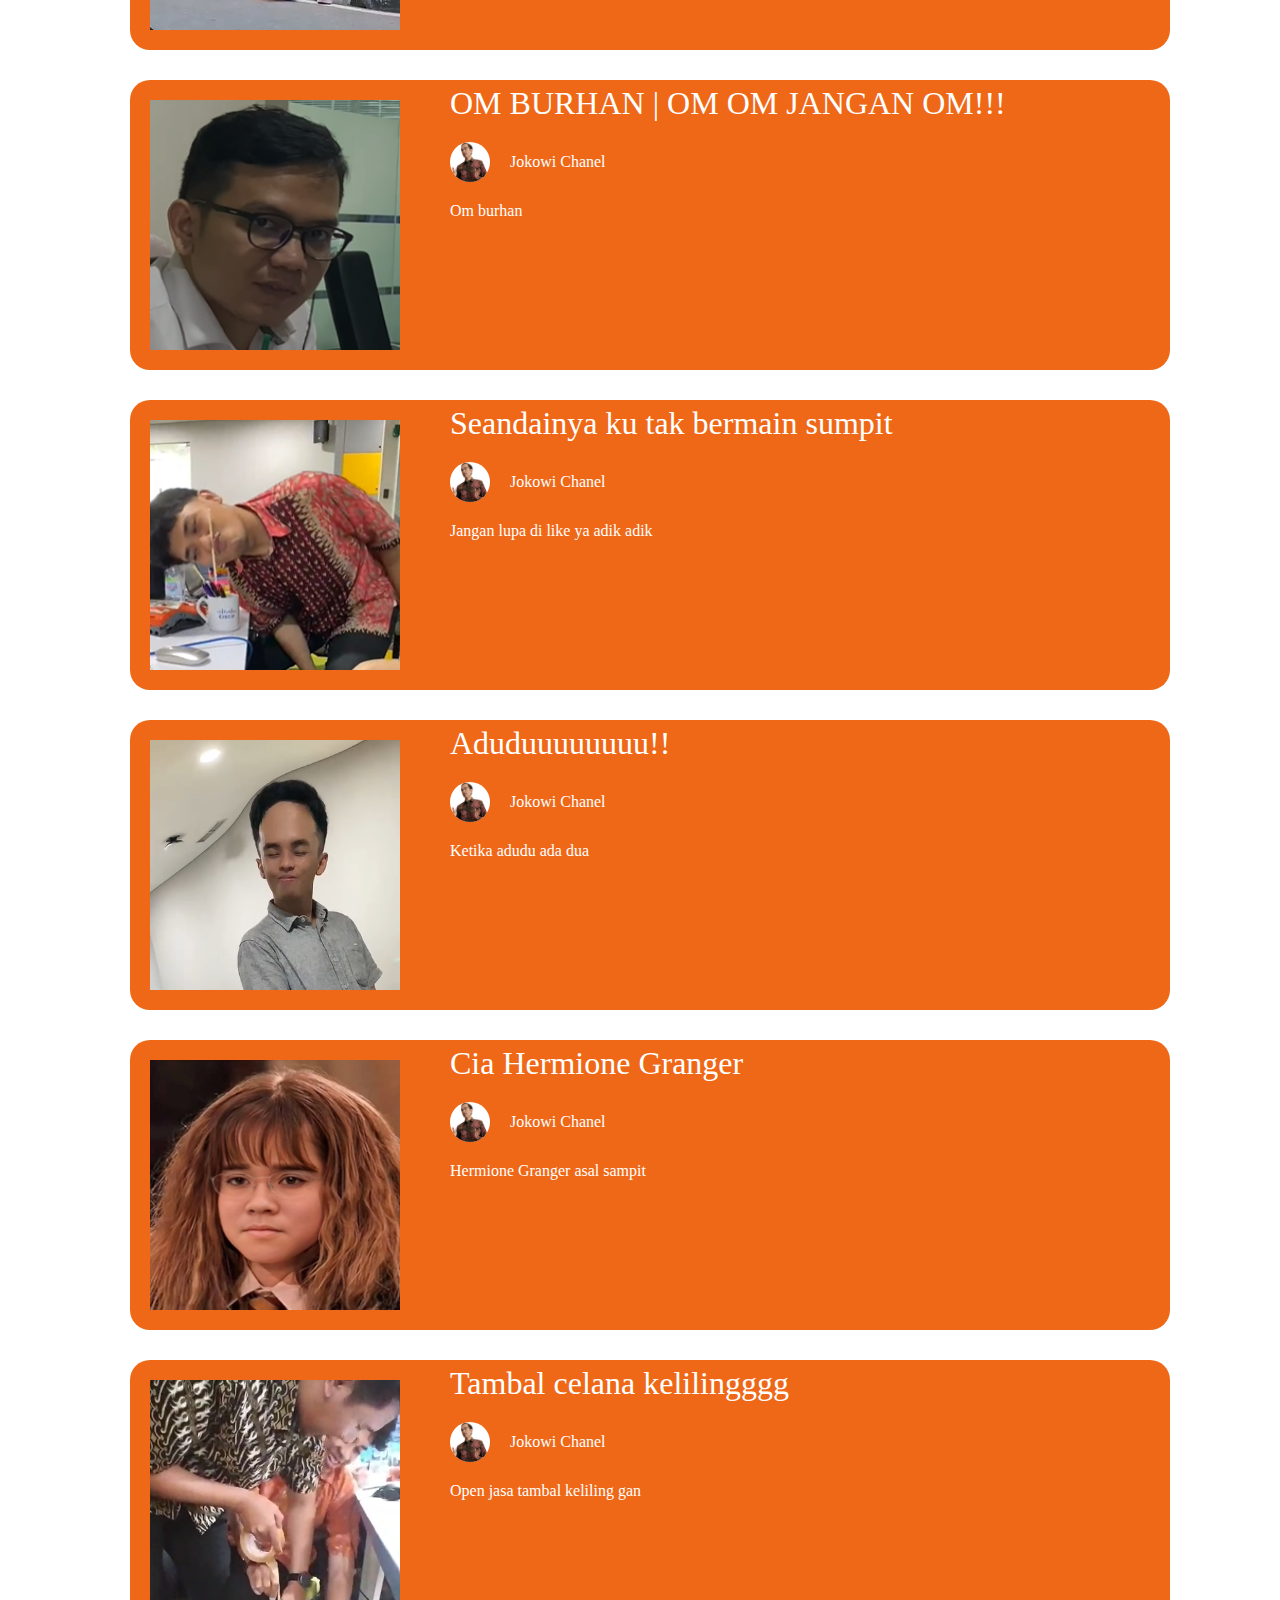
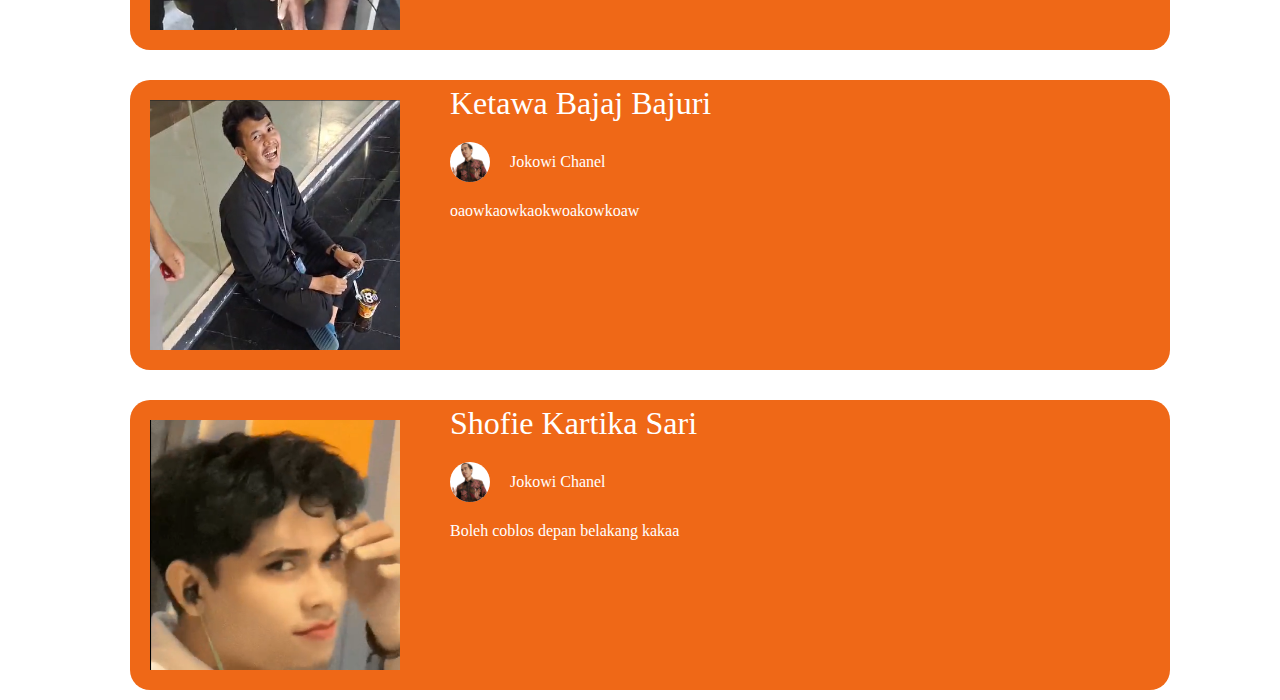
==== commit c93244f2: "done" ====
--- a/moviecard.html
+++ b/moviecard.html
@@ -164,6 +164,19 @@
                 </div>
             </div>
         </a>
+        <a href="video12.html">
+            <div class="cardMovie">
+                <img src="asset/cantikk.png" alt=""  id="imgCard">
+                <div class="articleMovie">
+                    <h1>Shofie Kartika Sari</h1>
+                    <div class="akun">
+                        <img src="asset/jokowi.png" alt="" id="imgAkun">
+                        <h1>Jokowi Chanel</h1>
+                    </div>
+                    <P>Boleh coblos depan belakang kakaa</P>
+                </div>
+            </div>
+        </a>
     </div>
     
 </body>
